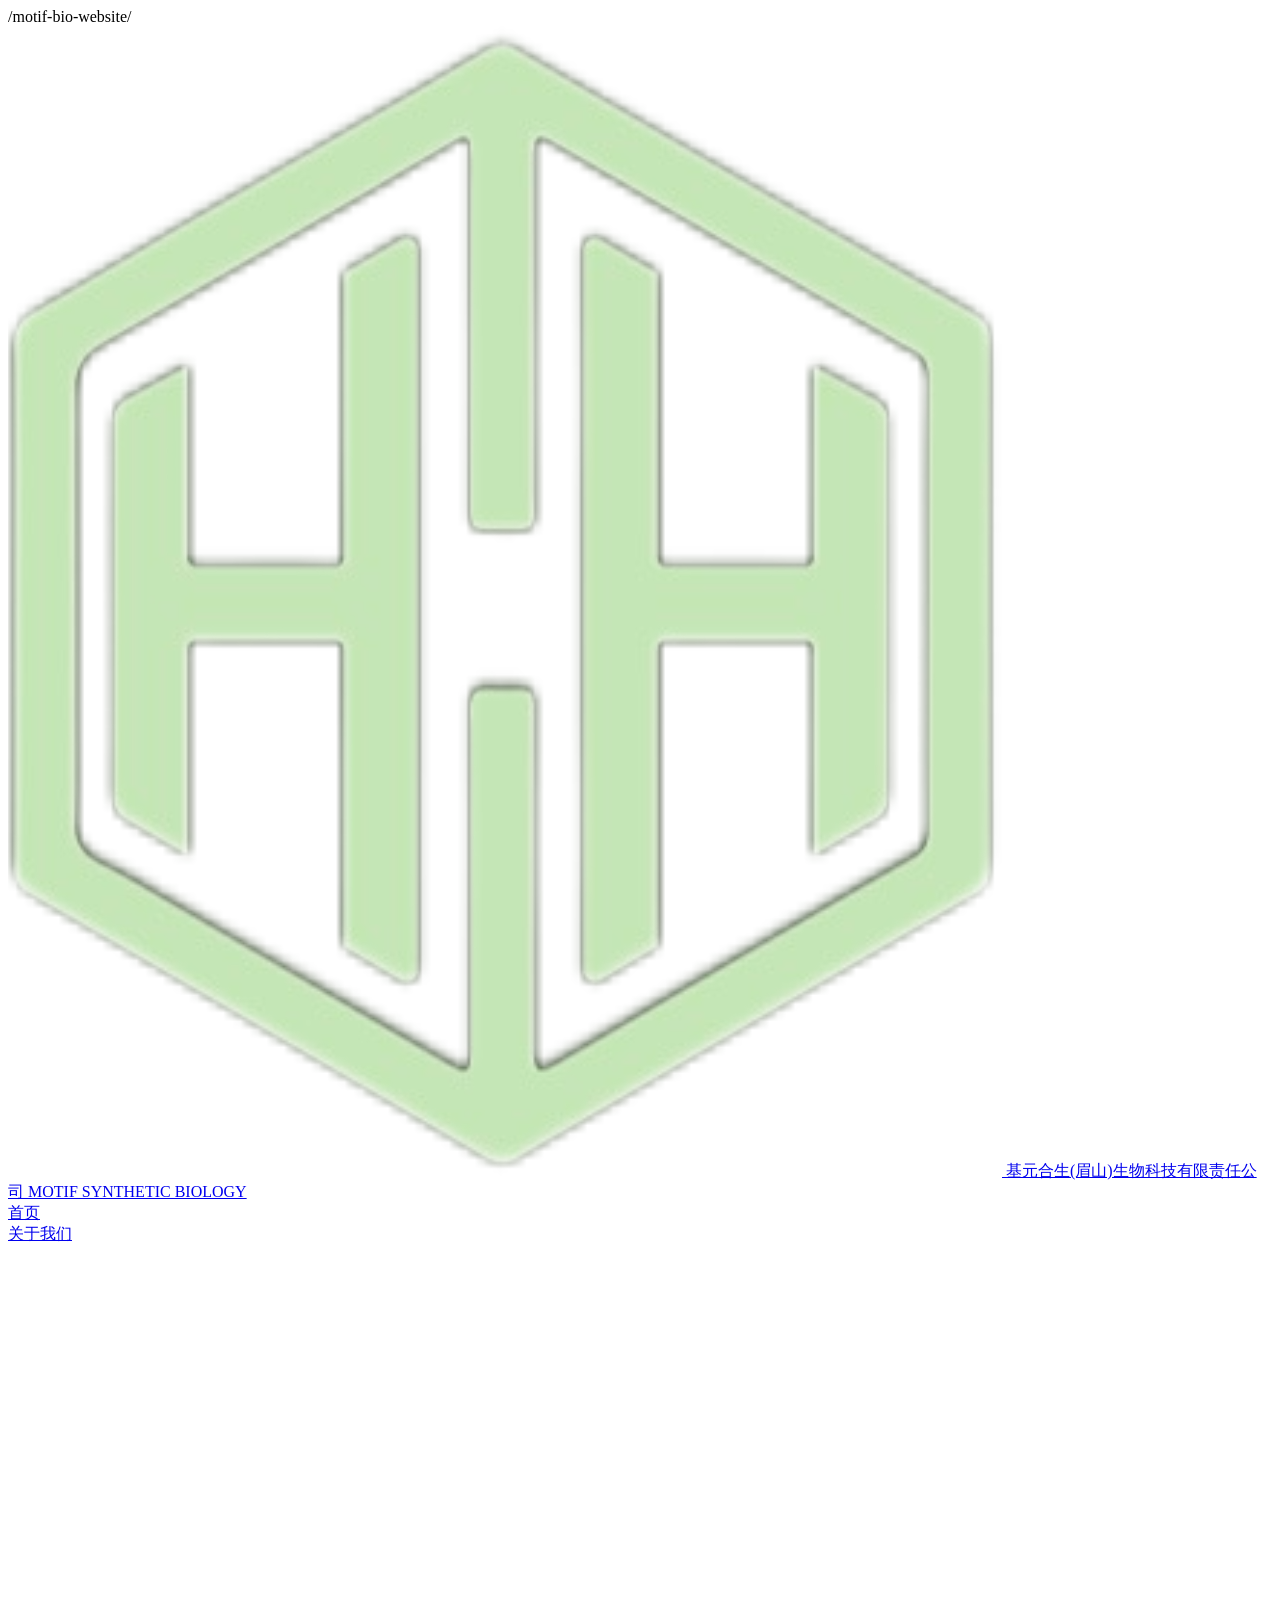
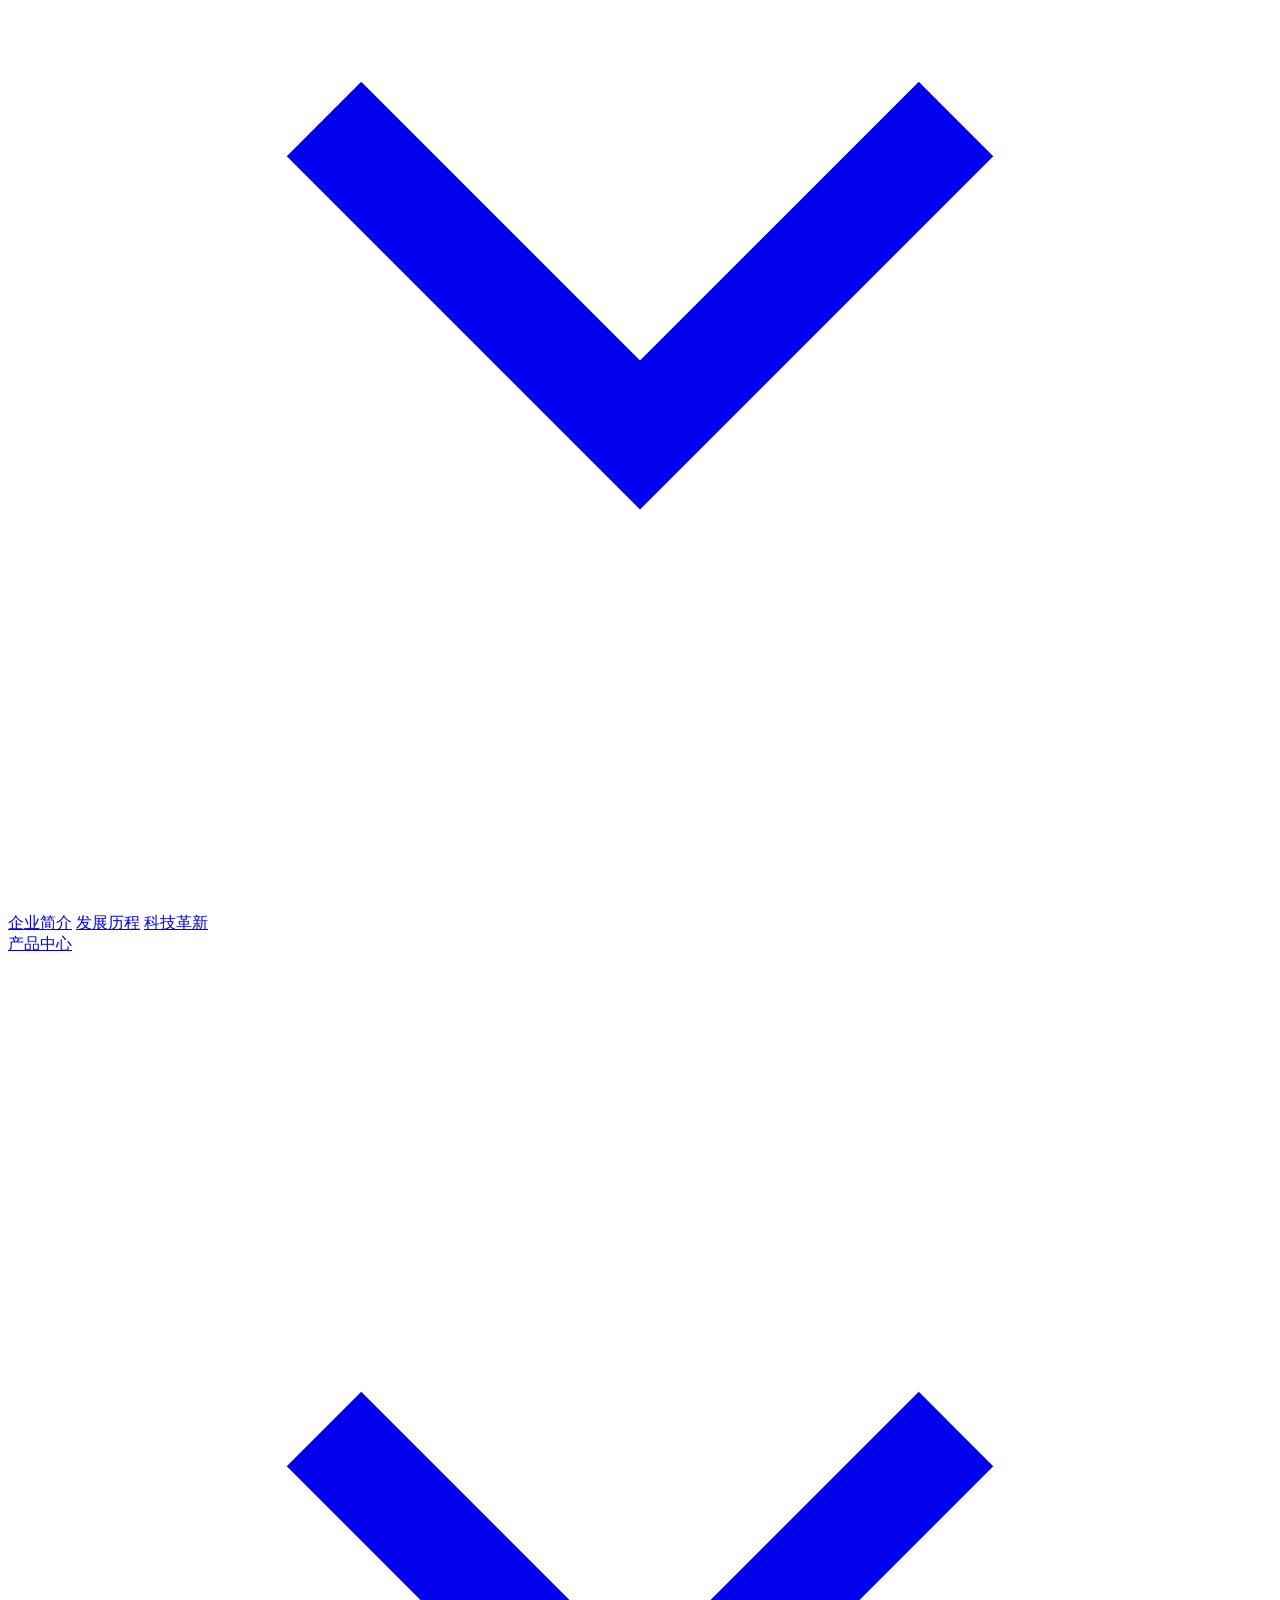
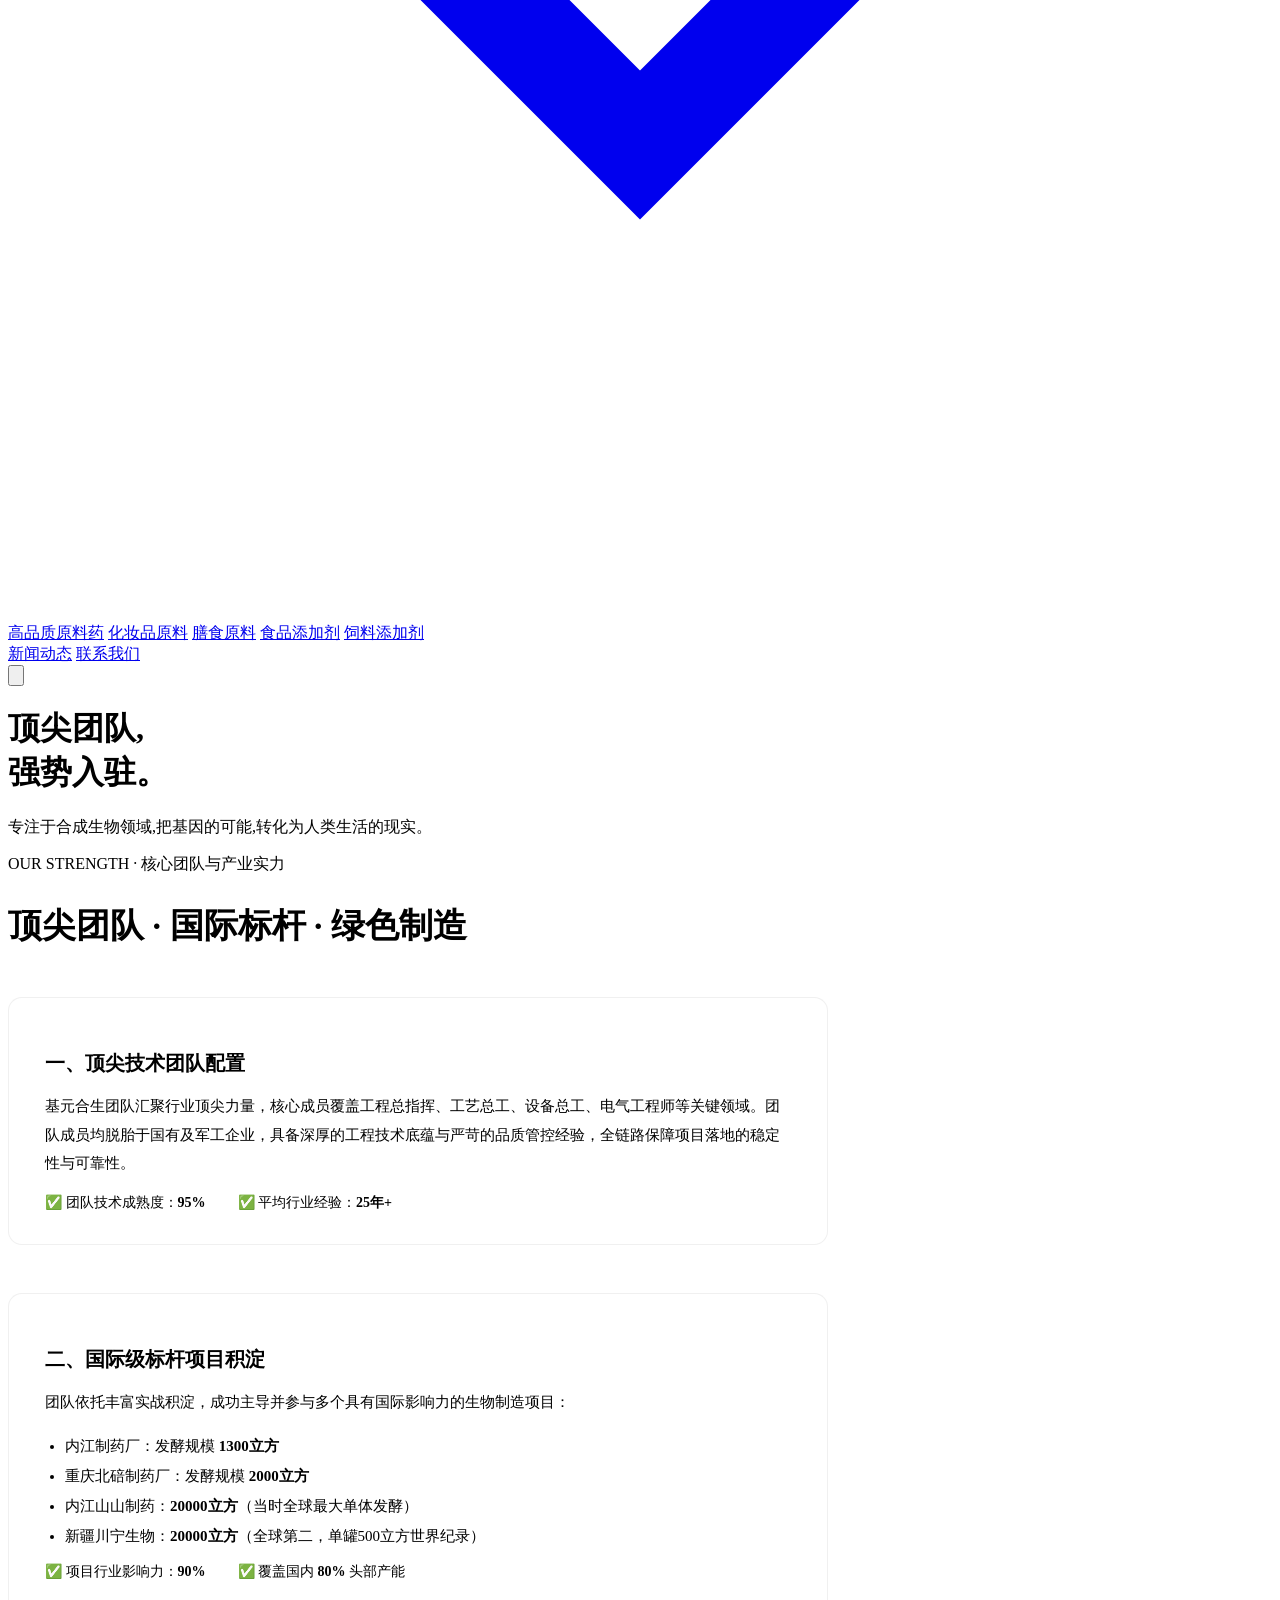
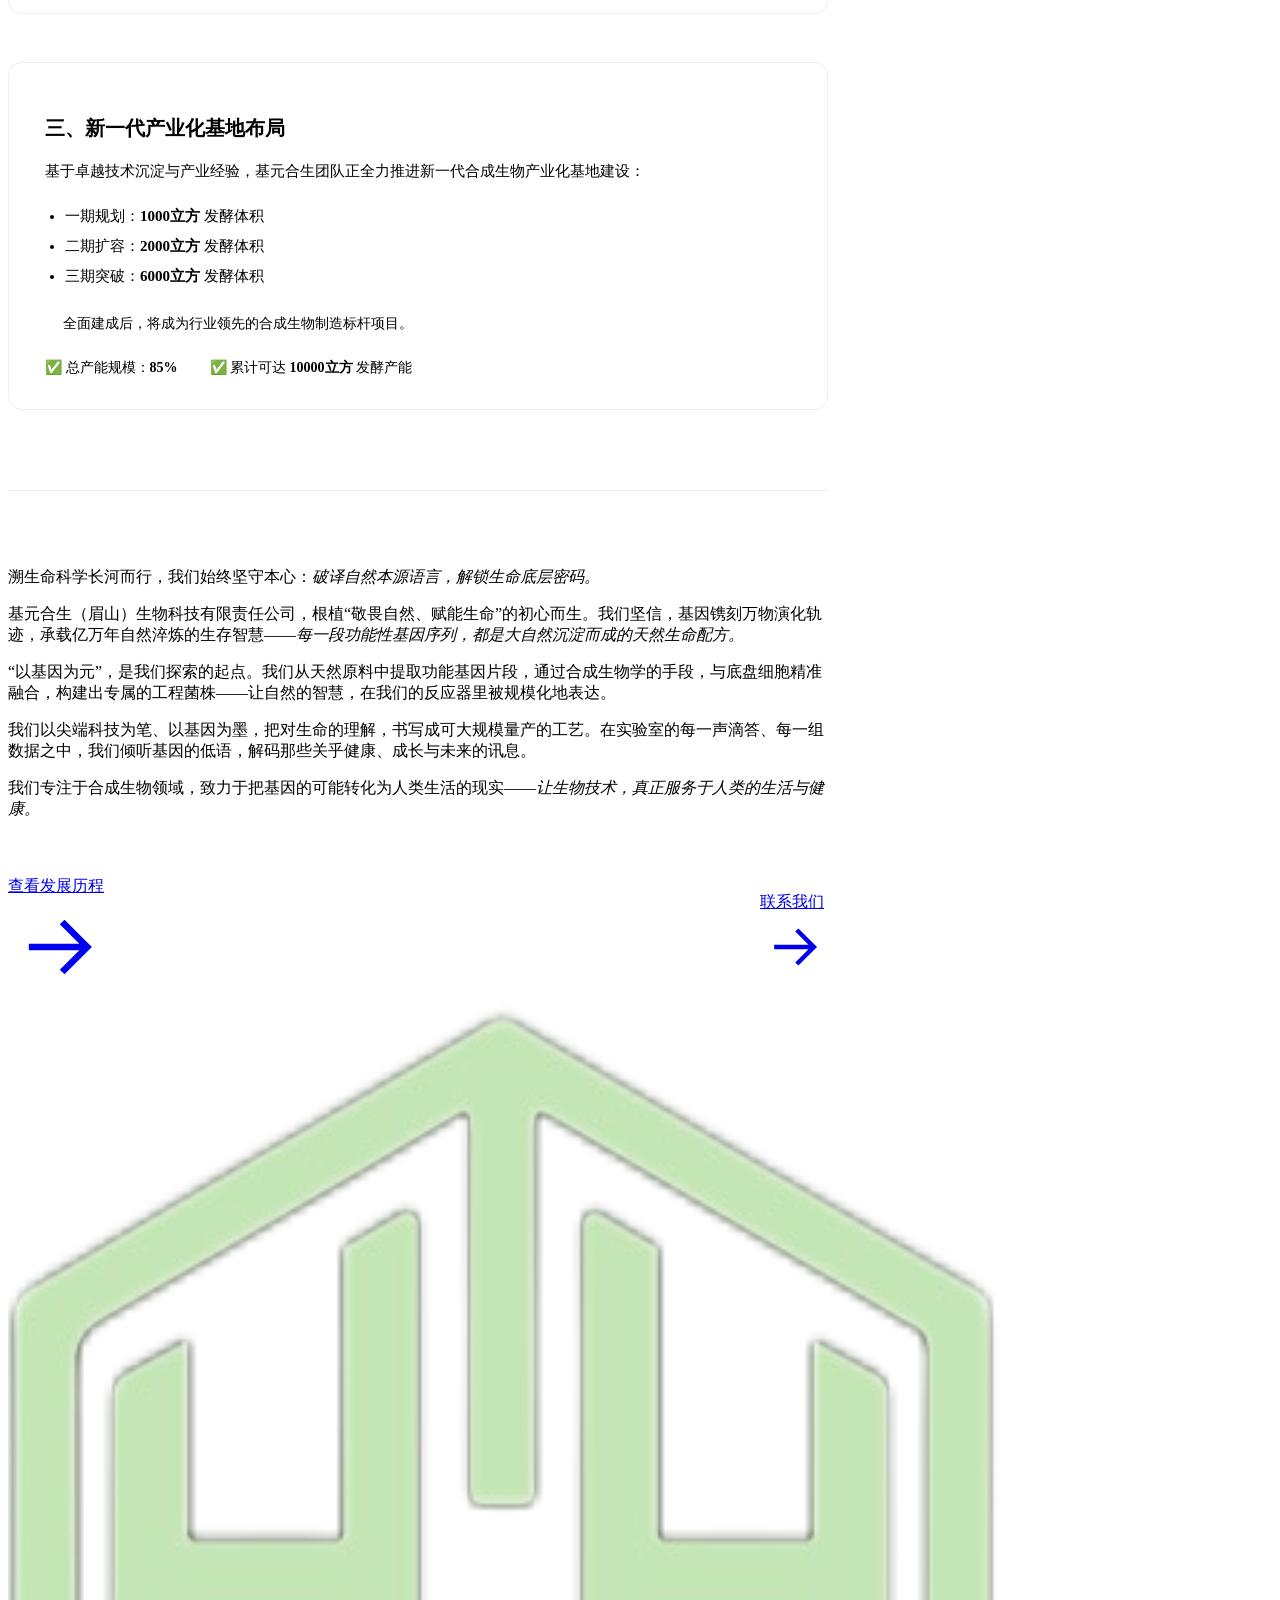
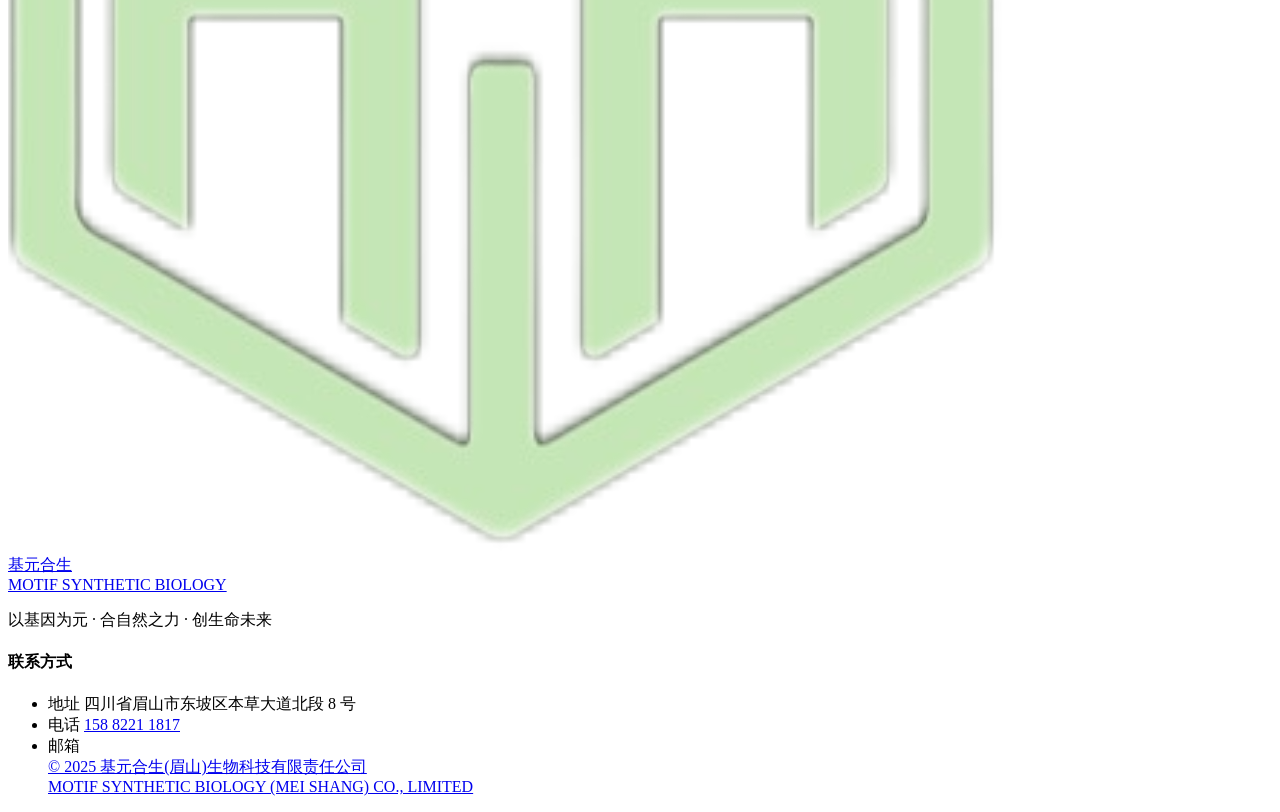
==== about.html @ 9ccabde0 "Add files via upload" ====
<!DOCTYPE html>
<html lang="zh-CN">
<head>
<meta charset="UTF-8" />
<meta name="viewport" content="width=device-width, initial-scale=1.0" />
<title>企业简介 · 基元合生(眉山)生物科技有限责任公司</title>
<meta name="description" content="基元合生 — 溯生命科学长河而行,我们始终坚守本心:破译自然本源语言,解锁生命底层密码。" />
<link rel="preconnect" href="https://fonts.googleapis.com" />
<link rel="preconnect" href="https://fonts.gstatic.com" crossorigin />
<link rel="stylesheet" href="https://fonts.googleapis.com/css2?family=Noto+Sans+SC:wght@400;500;600;700;900&family=Space+Grotesk:wght@400;500;600;700&display=swap" />
/motif-bio-website/
</head>
<body class="nav-ready subpage">

<nav class="nav scrolled">
  <a class="nav-logo" href="index.html">
    <img class="nav-logo-img" src="./assets/logo/logo-mark.png" alt="基元合生" />
    <span class="brand-block">
      <span class="brand-cn">基元合生(眉山)生物科技有限责任公司</span>
      <span class="brand-en en">MOTIF SYNTHETIC BIOLOGY</span>
    </span>
  </a>
  <div class="nav-links">
    <a href="index.html">首页</a>
    <div class="nav-item">
      <a href="about.html" class="active">关于我们
        <svg class="caret" viewBox="0 0 24 24" fill="none" stroke="currentColor" stroke-width="2"><path d="M6 9l6 6 6-6"/></svg>
      </a>
      <div class="dropdown">
        <a href="about.html">企业简介</a>
        <a href="history.html">发展历程</a>
        <a href="vision.html">科技革新</a>
      </div>
    </div>
    <div class="nav-item">
      <a href="products.html">产品中心
        <svg class="caret" viewBox="0 0 24 24" fill="none" stroke="currentColor" stroke-width="2"><path d="M6 9l6 6 6-6"/></svg>
      </a>
      <div class="dropdown">
        <a href="products/api.html">高品质原料药</a>
        <a href="products/cosmetics.html">化妆品原料</a>
        <a href="products/nutrition.html">膳食原料</a>
        <a href="products/food.html">食品添加剂</a>
        <a href="products/feed.html">饲料添加剂</a>
      </div>
    </div>
    <a href="news.html">新闻动态</a>
    <a href="contact.html">联系我们</a>
  </div>
  <button class="nav-toggle" aria-label="menu">
    <svg viewBox="0 0 24 24" fill="none" stroke="currentColor" stroke-width="1.8">
      <path d="M4 7h16M4 12h16M4 17h16"/>
    </svg>
  </button>
</nav>

<!-- ========== 顶部封面 hero ========== -->
<header class="cover-hero">
  <div class="cover-img" style="background-image:url('./assets/images/hero/neural.jpg');"></div>
  <div class="section-inner">
    <h1>顶尖团队,<br/>强势入驻。</h1>
    <p class="lead">专注于合成生物领域,把基因的可能,转化为人类生活的现实。</p>
  </div>
</header>

<!-- ========== 正文（核心团队在上，企业简介在下） ========== -->
<section style="background:var(--c-light);">
  <div class="section-inner" style="max-width:820px;">

    <!-- ========== 核心团队与产业实力（移到前面） ========== -->
    <div style="margin-top:0; padding-top:0;">

      <div class="reveal" style="margin-bottom:48px;">
        <div class="eyebrow">OUR STRENGTH · 核心团队与产业实力</div>
        <h2 class="h-title" style="font-size:clamp(24px,2.8vw,34px);">顶尖团队 · 国际标杆 · 绿色制造</h2>
      </div>

      <!-- 板块一：顶尖技术团队 -->
      <div class="reveal d-1" style="margin-bottom:48px; padding:32px 36px; background:#fff; border-radius:14px; border:1px solid rgba(15,15,15,.06);">
        <h3 style="font-size:20px; font-weight:600; color:var(--c-deep); margin-bottom:12px;">一、顶尖技术团队配置</h3>
        <p style="font-size:15px; line-height:1.9; color:var(--c-ink-60);">基元合生团队汇聚行业顶尖力量，核心成员覆盖工程总指挥、工艺总工、设备总工、电气工程师等关键领域。团队成员均脱胎于国有及军工企业，具备深厚的工程技术底蕴与严苛的品质管控经验，全链路保障项目落地的稳定性与可靠性。</p>
        <div style="display:flex; gap:32px; margin-top:16px; flex-wrap:wrap;">
          <span style="font-size:14px; color:var(--c-ink-60);">✅ 团队技术成熟度：<strong style="color:var(--c-deep);">95%</strong></span>
          <span style="font-size:14px; color:var(--c-ink-60);">✅ 平均行业经验：<strong style="color:var(--c-deep);">25年+</strong></span>
        </div>
      </div>

      <!-- 板块二：国际级标杆项目 -->
      <div class="reveal d-2" style="margin-bottom:48px; padding:32px 36px; background:#fff; border-radius:14px; border:1px solid rgba(15,15,15,.06);">
        <h3 style="font-size:20px; font-weight:600; color:var(--c-deep); margin-bottom:12px;">二、国际级标杆项目积淀</h3>
        <p style="font-size:15px; line-height:1.9; color:var(--c-ink-60);">团队依托丰富实战积淀，成功主导并参与多个具有国际影响力的生物制造项目：</p>
        <ul style="font-size:15px; line-height:2; color:var(--c-ink-60); padding-left:20px; margin:8px 0 12px;">
          <li>内江制药厂：发酵规模 <strong style="color:var(--c-deep);">1300立方</strong></li>
          <li>重庆北碚制药厂：发酵规模 <strong style="color:var(--c-deep);">2000立方</strong></li>
          <li>内江山山制药：<strong style="color:var(--c-deep);">20000立方</strong>（当时全球最大单体发酵）</li>
          <li>新疆川宁生物：<strong style="color:var(--c-deep);">20000立方</strong>（全球第二，单罐500立方世界纪录）</li>
        </ul>
        <div style="display:flex; gap:32px; margin-top:12px; flex-wrap:wrap;">
          <span style="font-size:14px; color:var(--c-ink-60);">✅ 项目行业影响力：<strong style="color:var(--c-deep);">90%</strong></span>
          <span style="font-size:14px; color:var(--c-ink-60);">✅ 覆盖国内 <strong style="color:var(--c-deep);">80%</strong> 头部产能</span>
        </div>
      </div>

      <!-- 板块三：产业化基地布局 -->
      <div class="reveal d-3" style="margin-bottom:48px; padding:32px 36px; background:#fff; border-radius:14px; border:1px solid rgba(15,15,15,.06);">
        <h3 style="font-size:20px; font-weight:600; color:var(--c-deep); margin-bottom:12px;">三、新一代产业化基地布局</h3>
        <p style="font-size:15px; line-height:1.9; color:var(--c-ink-60);">基于卓越技术沉淀与产业经验，基元合生团队正全力推进新一代合成生物产业化基地建设：</p>
        <ul style="font-size:15px; line-height:2; color:var(--c-ink-60); padding-left:20px; margin:8px 0 12px;">
          <li>一期规划：<strong style="color:var(--c-deep);">1000立方</strong> 发酵体积</li>
          <li>二期扩容：<strong style="color:var(--c-deep);">2000立方</strong> 发酵体积</li>
          <li>三期突破：<strong style="color:var(--c-deep);">6000立方</strong> 发酵体积</li>
        </ul>
        <p style="font-size:14px; color:var(--c-ink-60); background:var(--c-mint-20); padding:12px 18px; border-radius:8px; margin-top:8px;">全面建成后，将成为行业领先的合成生物制造标杆项目。</p>
        <div style="display:flex; gap:32px; margin-top:12px; flex-wrap:wrap;">
          <span style="font-size:14px; color:var(--c-ink-60);">✅ 总产能规模：<strong style="color:var(--c-deep);">85%</strong></span>
          <span style="font-size:14px; color:var(--c-ink-60);">✅ 累计可达 <strong style="color:var(--c-deep);">10000立方</strong> 发酵产能</span>
        </div>
      </div>

    </div>

    <!-- ========== 企业简介文字（移到核心团队下面） ========== -->
    <div style="margin-top:80px; padding-top:60px; border-top:1px solid rgba(15,15,15,.08);">

      <div class="about-body reveal" style="max-width:none;">
        <p>溯生命科学长河而行，我们始终坚守本心：<em>破译自然本源语言，解锁生命底层密码。</em></p>
        <p>基元合生（眉山）生物科技有限责任公司，根植“敬畏自然、赋能生命”的初心而生。我们坚信，基因镌刻万物演化轨迹，承载亿万年自然淬炼的生存智慧——<em>每一段功能性基因序列，都是大自然沉淀而成的天然生命配方。</em></p>
        <p>“以基因为元”，是我们探索的起点。我们从天然原料中提取功能基因片段，通过合成生物学的手段，与底盘细胞精准融合，构建出专属的工程菌株——让自然的智慧，在我们的反应器里被规模化地表达。</p>
        <p>我们以尖端科技为笔、以基因为墨，把对生命的理解，书写成可大规模量产的工艺。在实验室的每一声滴答、每一组数据之中，我们倾听基因的低语，解码那些关乎健康、成长与未来的讯息。</p>
        <p>我们专注于合成生物领域，致力于把基因的可能转化为人类生活的现实——<em>让生物技术，真正服务于人类的生活与健康。</em></p>
      </div>

    </div>

    <div style="margin-top:56px; display:flex; justify-content:space-between; align-items:center; flex-wrap:wrap; gap:16px;" class="reveal d-4">
      <a href="history.html" class="link-more">
        查看发展历程
        <svg viewBox="0 0 24 24" fill="none" stroke="currentColor" stroke-width="1.6"><path d="M5 12h14M13 6l6 6-6 6"/></svg>
      </a>
      <a href="contact.html" class="link-more">
        联系我们
        <svg viewBox="0 0 24 24" fill="none" stroke="currentColor" stroke-width="1.6"><path d="M5 12h14M13 6l6 6-6 6"/></svg>
      </a>
    </div>

  </div>
</section>

<!-- ========== 页脚 ========== -->
<footer>
  <div class="footer-main">
    <div class="footer-col footer-brand">
      <a href="index.html" class="footer-logo">
        <img src="./assets/logo/logo-mark.png" alt="基元合生 logo" />
        <div class="footer-brand-text">
          <div class="footer-brand-cn">基元合生</div>
          <div class="footer-brand-en">MOTIF SYNTHETIC BIOLOGY</div>
        </div>
      </a>
      <p class="footer-slogan">以基因为元 · 合自然之力 · 创生命未来</p>
    </div>

    <div class="footer-col footer-contact-col">
      <h4 class="footer-h">联系方式</h4>
      <ul class="footer-contact">
        <li>
          <span class="footer-k">地址</span>
          <span class="footer-v">四川省眉山市东坡区本草大道北段 8 号</span>
        </li>
        <li>
          <span class="footer-k">电话</span>
          <span class="footer-v"><a href="tel:+8615882211817">158 8221 1817</a></span>
        </li>
        <li>
          <span class="footer-k">邮箱</span>
          <span class="footer-v"><a href="mailto:12147262@qq.com>contact@motif-bio.cn</a></span>
        </li>
      </ul>
    </div>
  </div>

  <div class="footer-bottom">
    <div class="footer-inner">
      <div>© 2025 基元合生(眉山)生物科技有限责任公司</div>
      <div class="en">MOTIF SYNTHETIC BIOLOGY (MEI SHANG) CO., LIMITED</div>
    </div>
  </div>
</footer>

<script src="/motif-bio-website/js/main.js?v=50"></script>
</body>
</html>
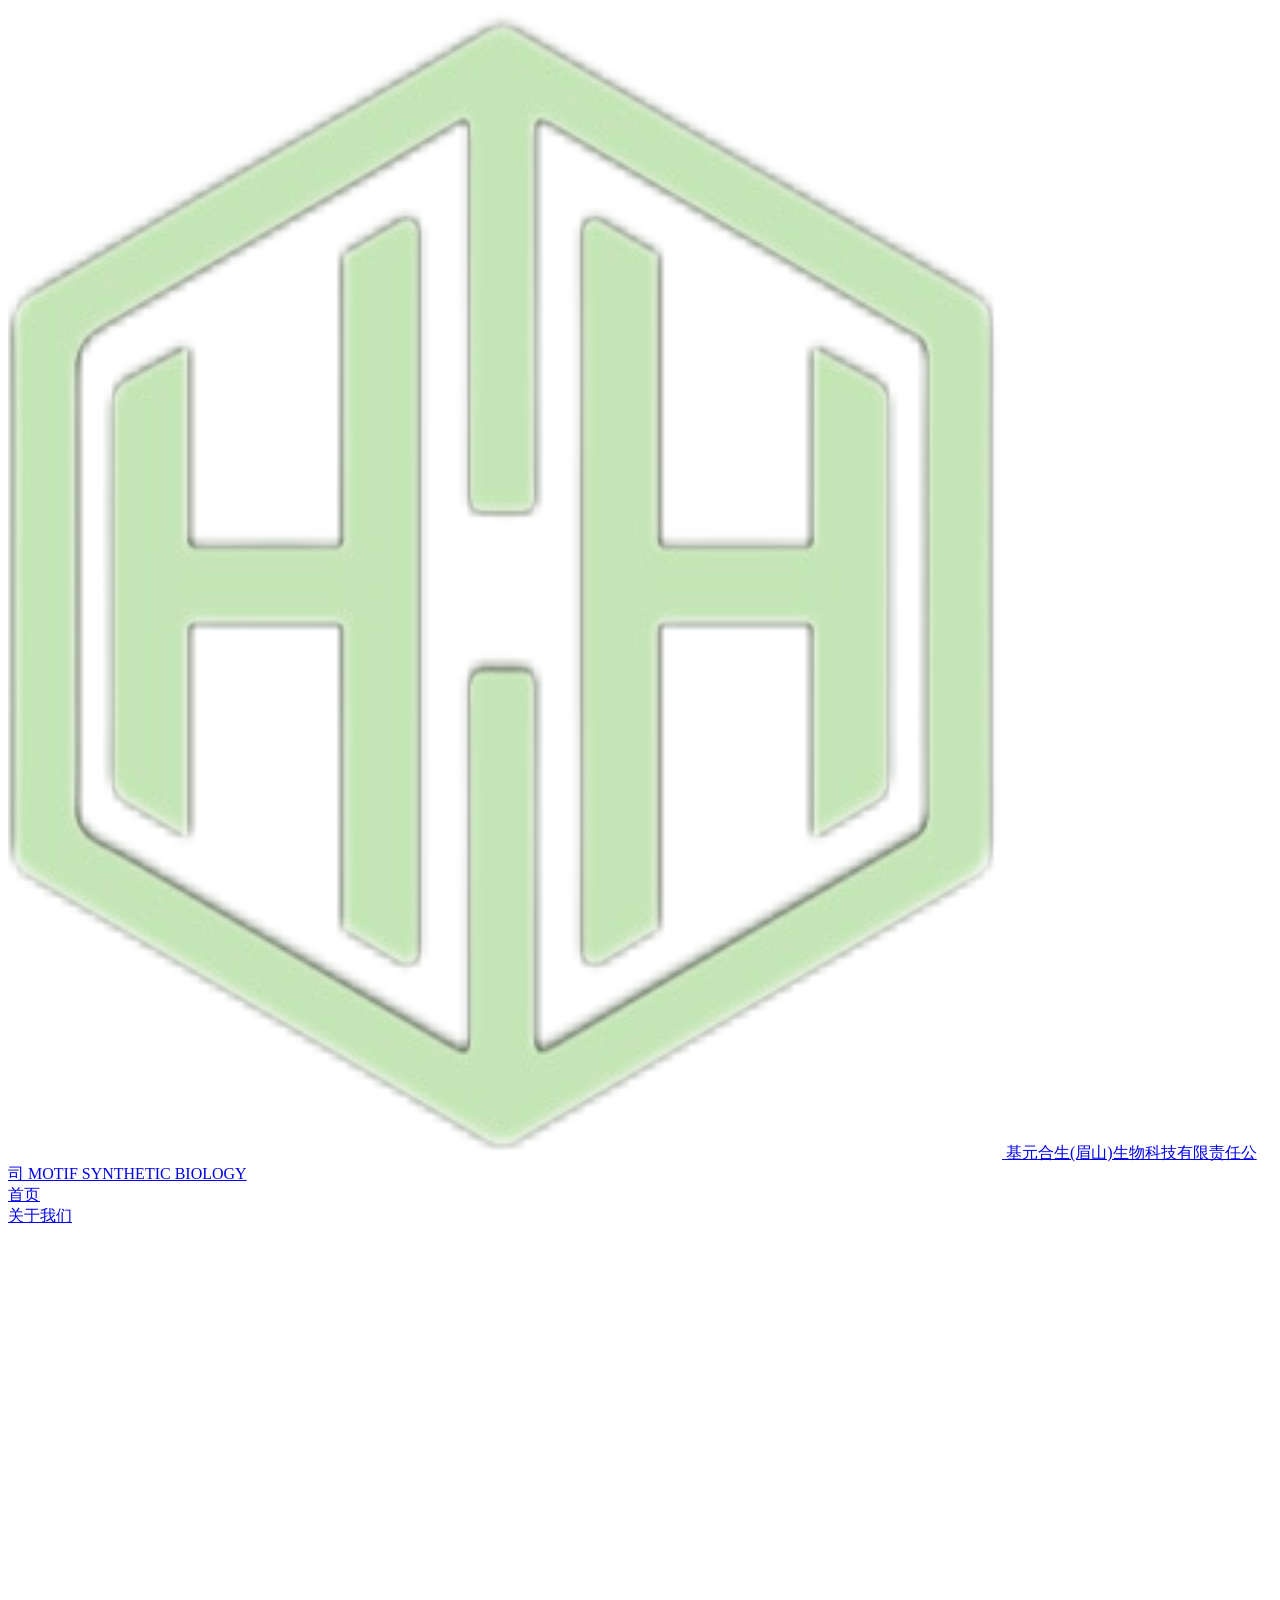
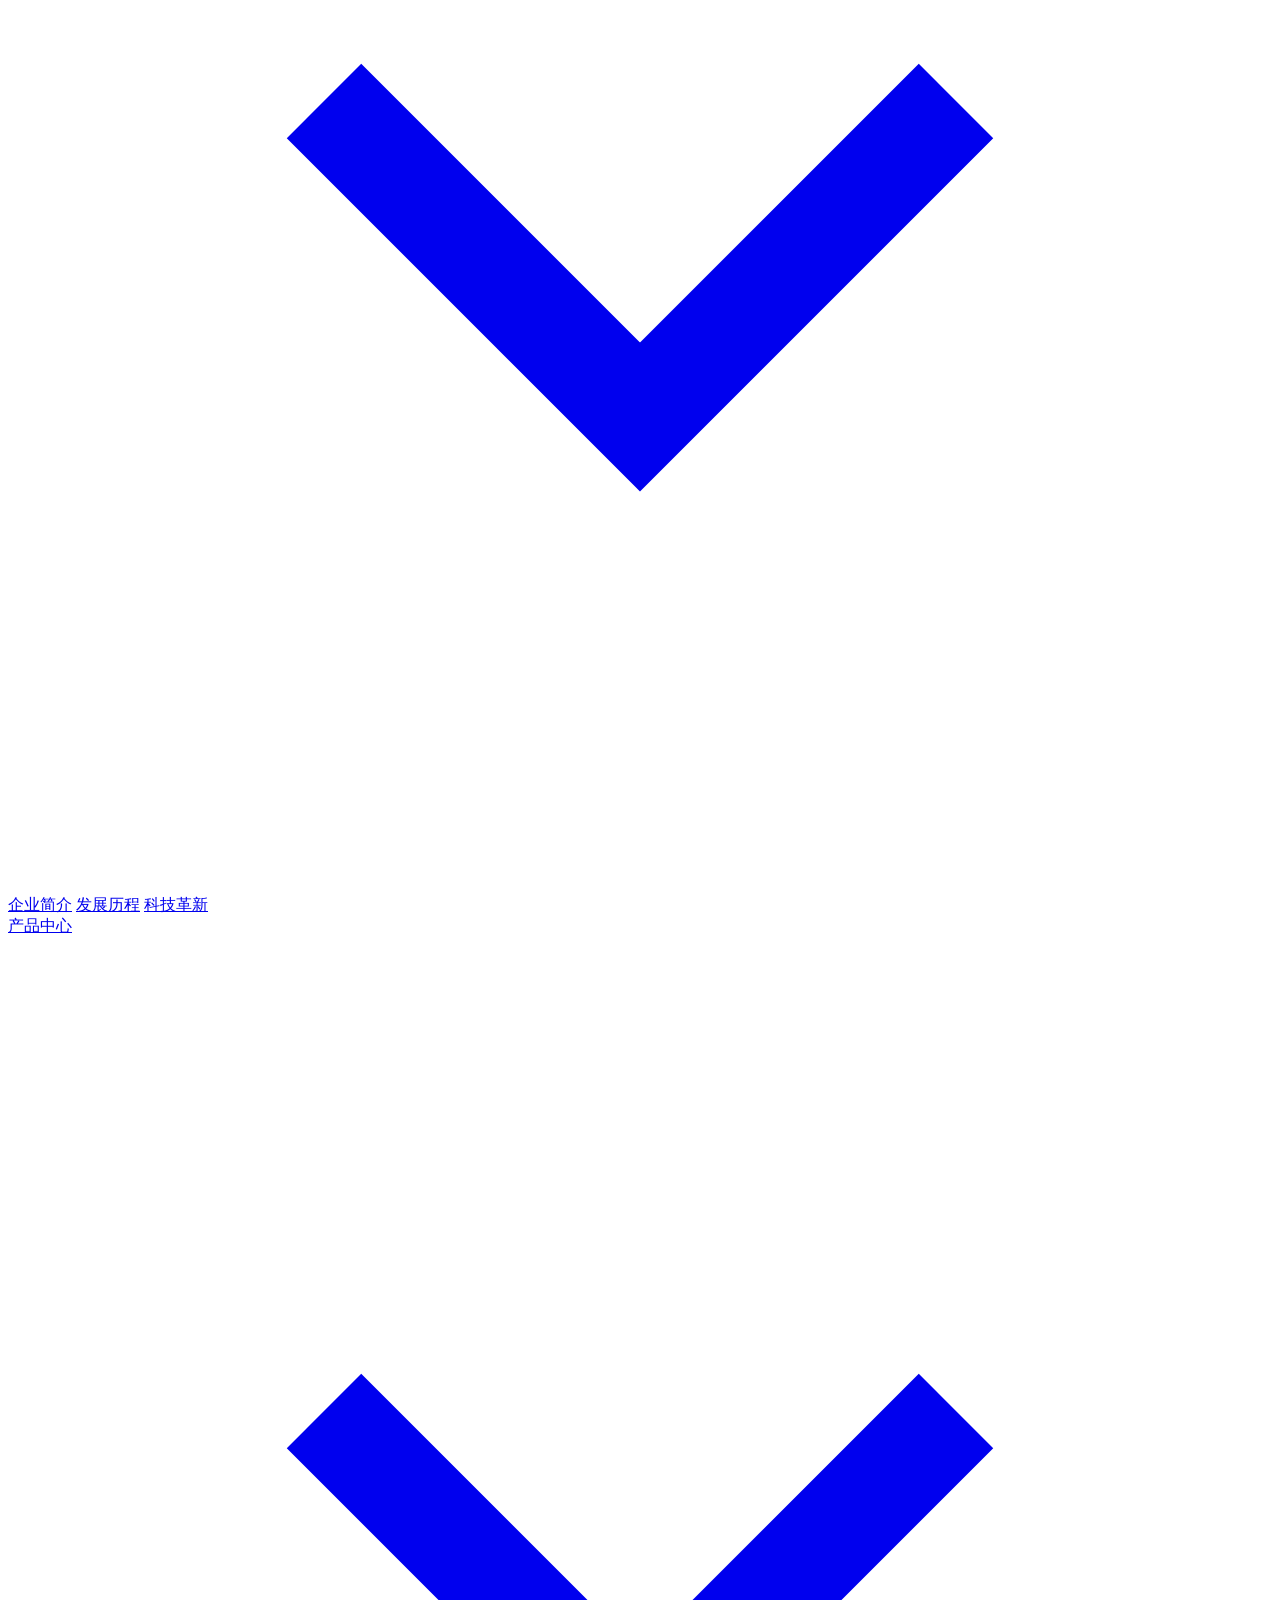
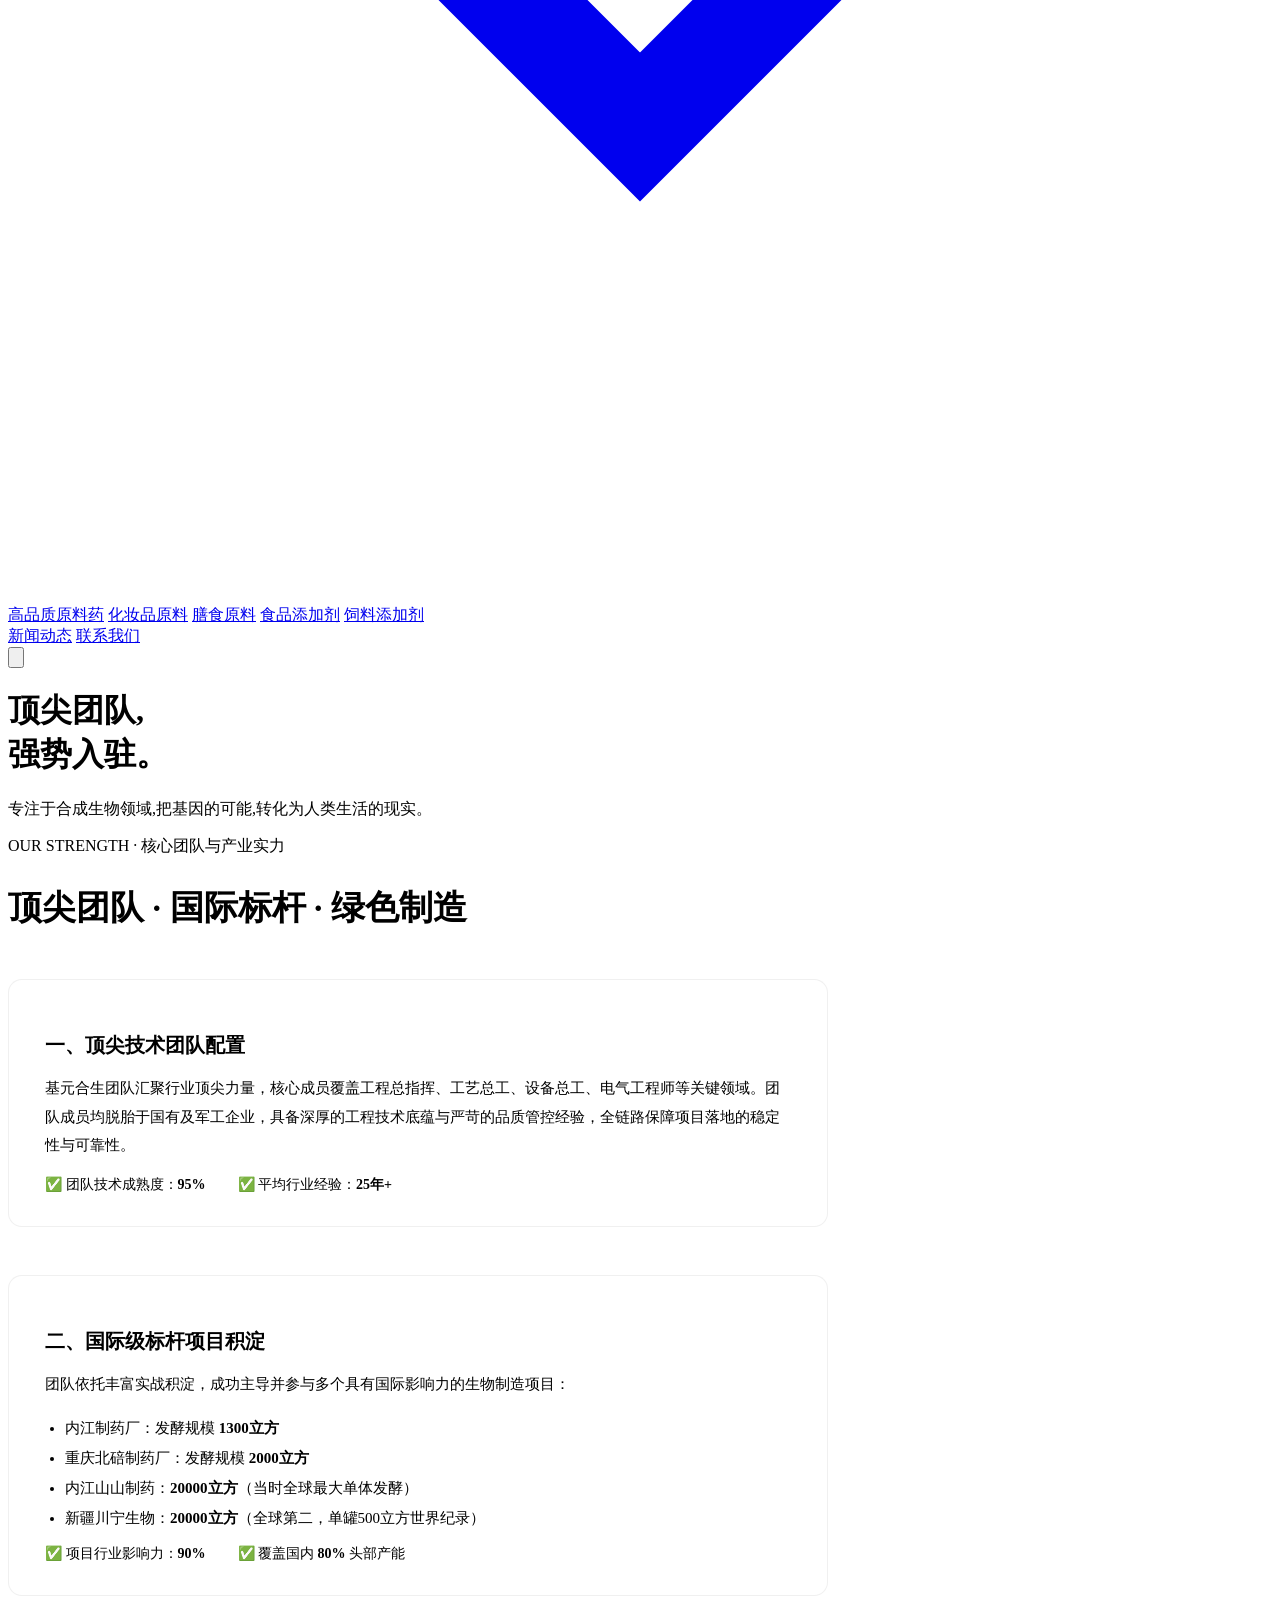
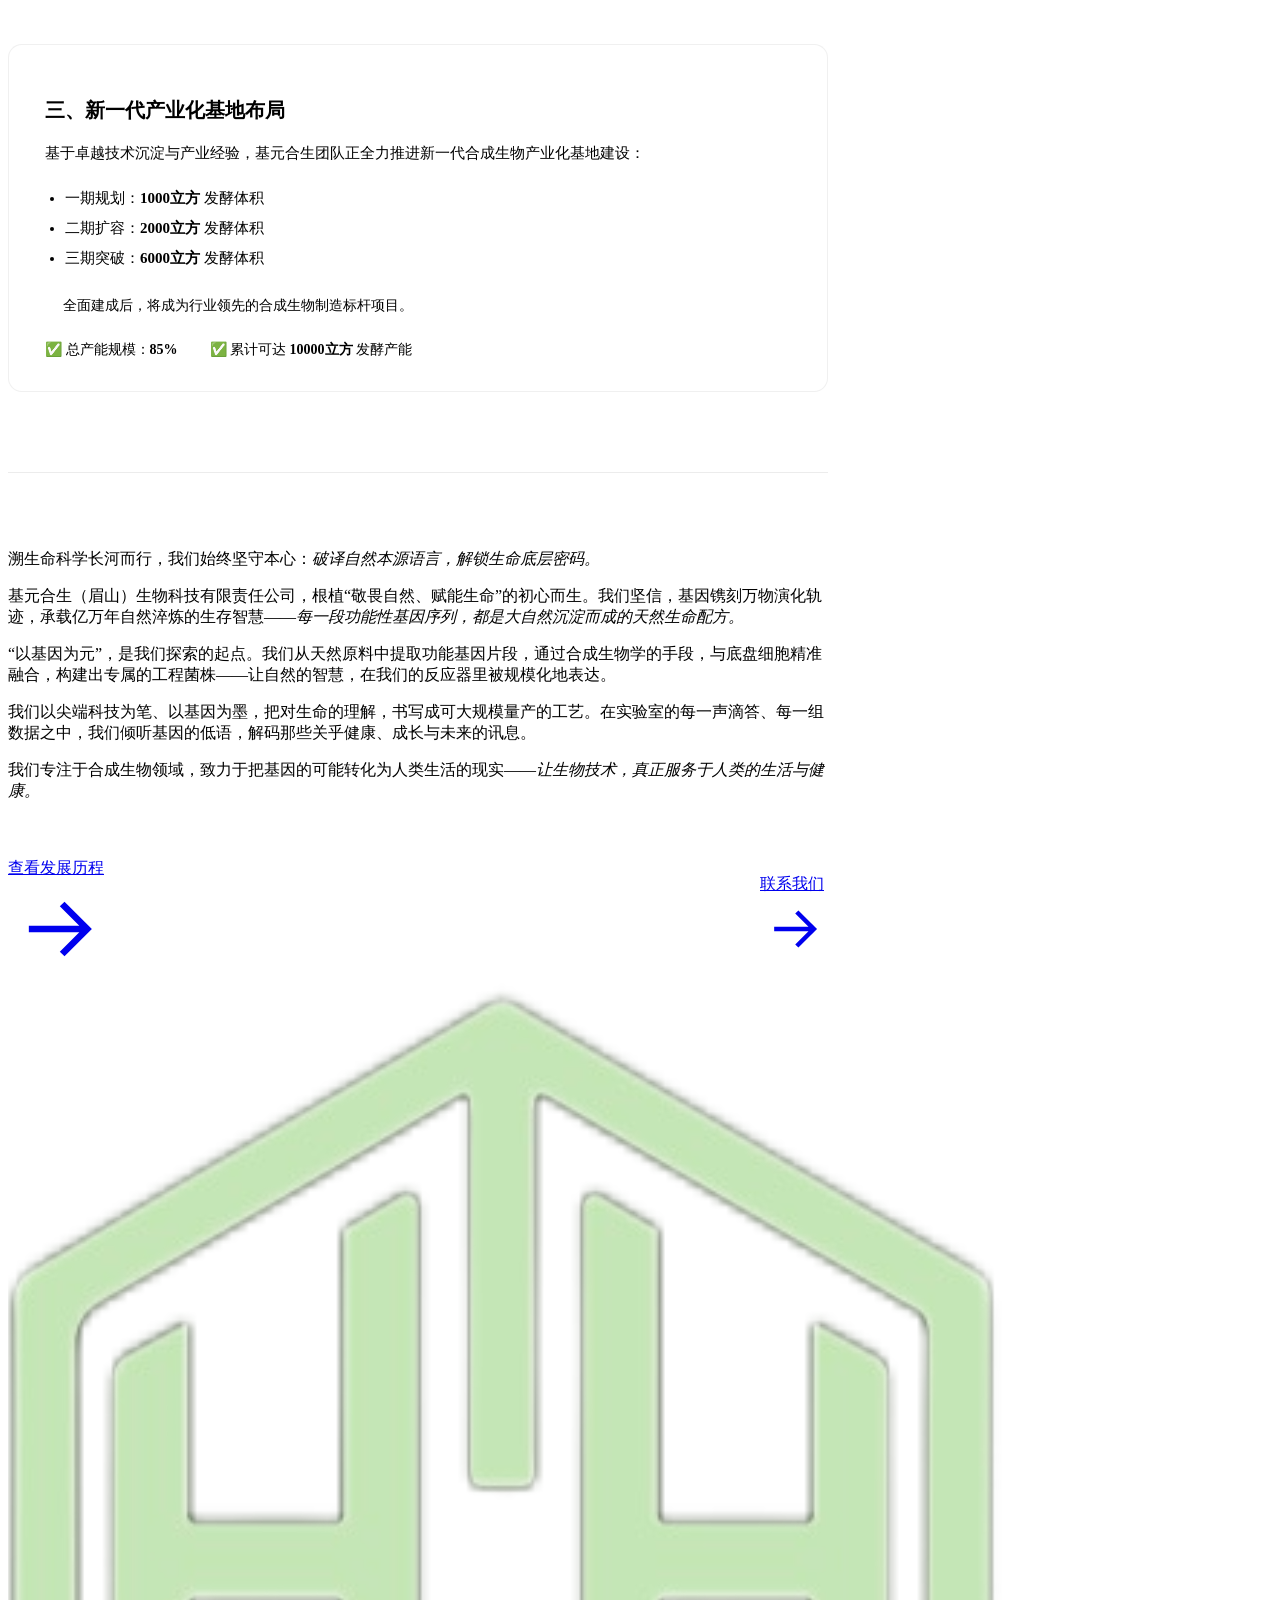
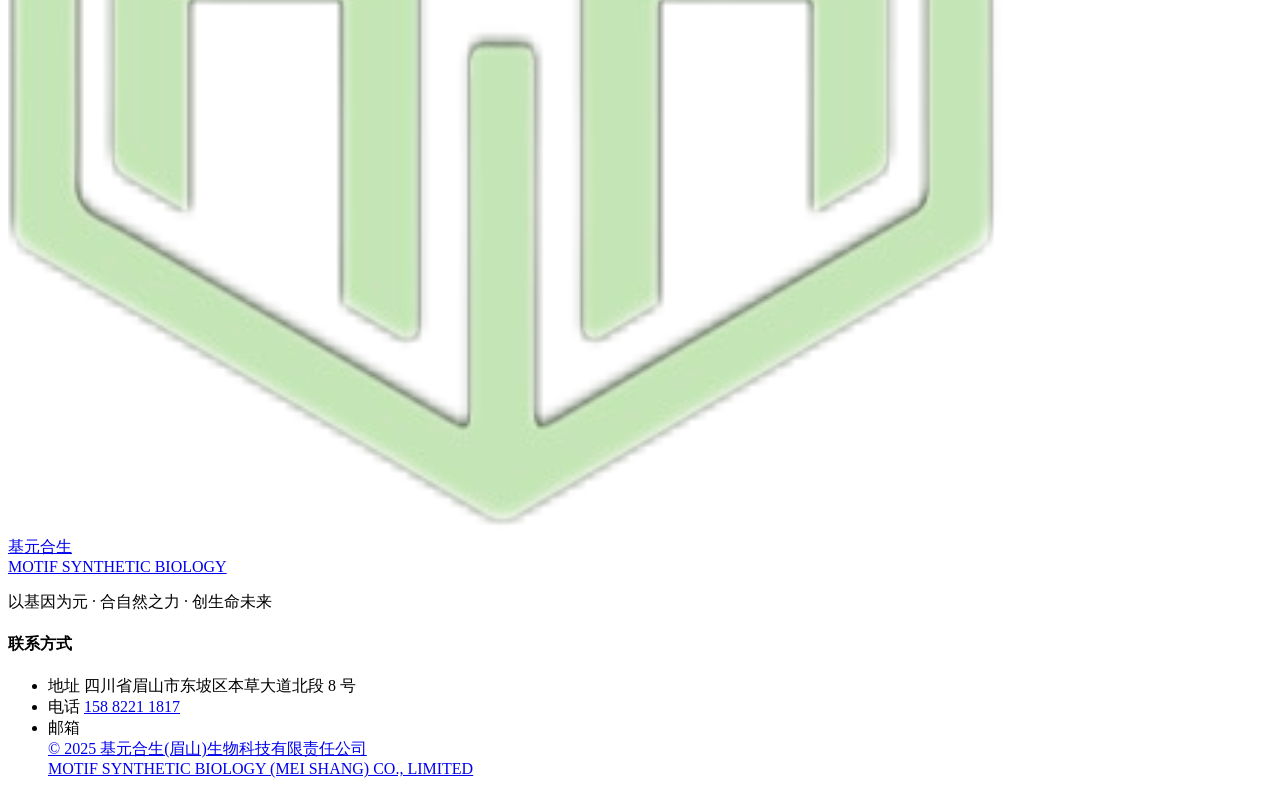
==== commit cace6ad4: "Update about.html" ====
--- a/about.html
+++ b/about.html
@@ -8,7 +8,7 @@
 <link rel="preconnect" href="https://fonts.googleapis.com" />
 <link rel="preconnect" href="https://fonts.gstatic.com" crossorigin />
 <link rel="stylesheet" href="https://fonts.googleapis.com/css2?family=Noto+Sans+SC:wght@400;500;600;700;900&family=Space+Grotesk:wght@400;500;600;700&display=swap" />
-/motif-bio-website/
+<link rel="stylesheet" href="/motif-bio-website/css/style.css?v=56" />
 </head>
 <body class="nav-ready subpage">
 
@@ -21,31 +21,31 @@
     </span>
   </a>
   <div class="nav-links">
-    <a href="index.html">首页</a>
+    <a href="/motif-bio-website/index.html">首页</a>
     <div class="nav-item">
-      <a href="about.html" class="active">关于我们
+      <a href="/motif-bio-website/about.html" class="active">关于我们
         <svg class="caret" viewBox="0 0 24 24" fill="none" stroke="currentColor" stroke-width="2"><path d="M6 9l6 6 6-6"/></svg>
       </a>
       <div class="dropdown">
-        <a href="about.html">企业简介</a>
-        <a href="history.html">发展历程</a>
-        <a href="vision.html">科技革新</a>
+        <a href="/motif-bio-website/about.html">企业简介</a>
+        <a href="/motif-bio-website/history.html">发展历程</a>
+        <a href="/motif-bio-website/vision.html">科技革新</a>
       </div>
     </div>
     <div class="nav-item">
-      <a href="products.html">产品中心
+      <a href="/motif-bio-website/products.html">产品中心
         <svg class="caret" viewBox="0 0 24 24" fill="none" stroke="currentColor" stroke-width="2"><path d="M6 9l6 6 6-6"/></svg>
       </a>
       <div class="dropdown">
-        <a href="products/api.html">高品质原料药</a>
-        <a href="products/cosmetics.html">化妆品原料</a>
-        <a href="products/nutrition.html">膳食原料</a>
-        <a href="products/food.html">食品添加剂</a>
-        <a href="products/feed.html">饲料添加剂</a>
+        <a href="/motif-bio-website/products/api.html">高品质原料药</a>
+        <a href="/motif-bio-website/products/cosmetics.html">化妆品原料</a>
+        <a href="/motif-bio-website/products/nutrition.html">膳食原料</a>
+        <a href="/motif-bio-website/products/food.html">食品添加剂</a>
+        <a href="/motif-bio-website/products/feed.html">饲料添加剂</a>
       </div>
     </div>
-    <a href="news.html">新闻动态</a>
-    <a href="contact.html">联系我们</a>
+    <a href="/motif-bio-website/news.html">新闻动态</a>
+    <a href="/motif-bio-website/contact.html">联系我们</a>
   </div>
   <button class="nav-toggle" aria-label="menu">
     <svg viewBox="0 0 24 24" fill="none" stroke="currentColor" stroke-width="1.8">
@@ -173,7 +173,7 @@
         </li>
         <li>
           <span class="footer-k">邮箱</span>
-          <span class="footer-v"><a href="mailto:12147262@qq.com>contact@motif-bio.cn</a></span>
+          <span class="footer-v"><a href="mailto:12147262@qq.com>12147262@qq.com</a></span>
         </li>
       </ul>
     </div>
@@ -189,4 +189,4 @@
 
 <script src="/motif-bio-website/js/main.js?v=50"></script>
 </body>
-</html>+</html>
